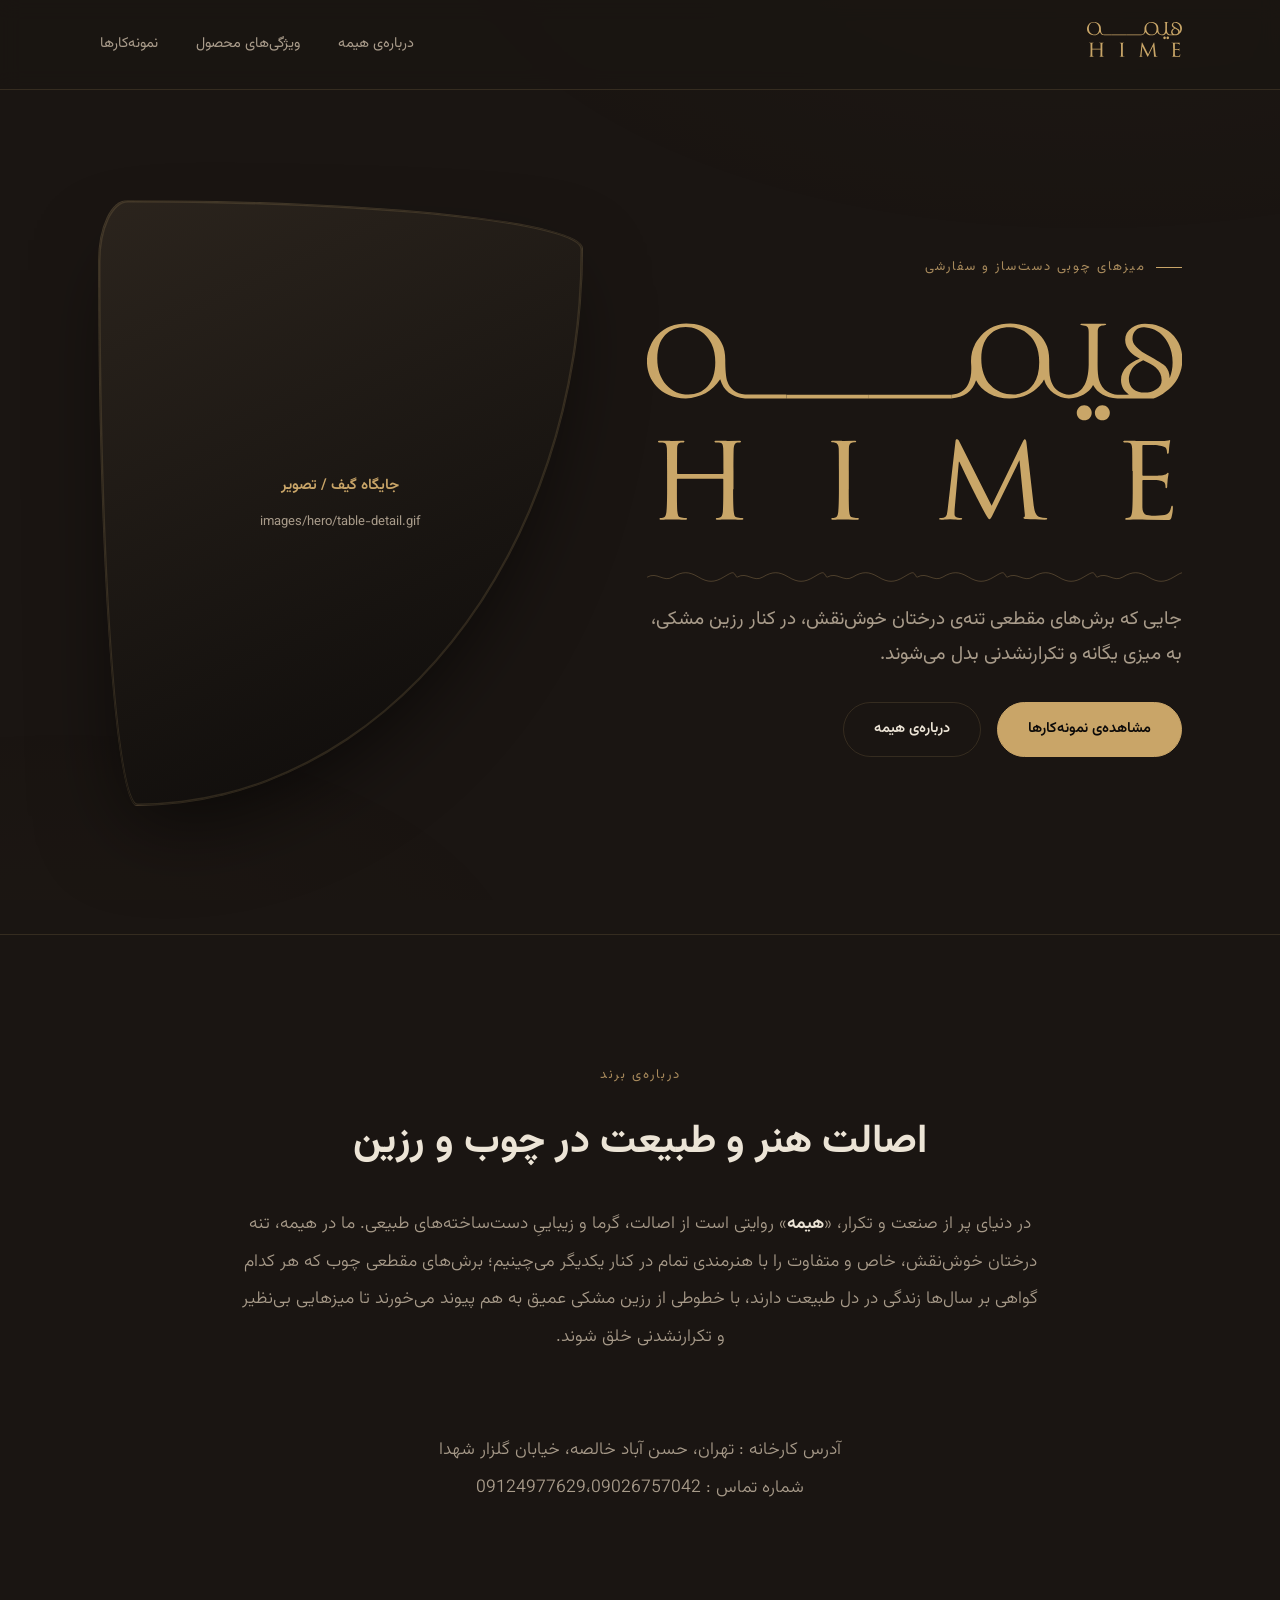
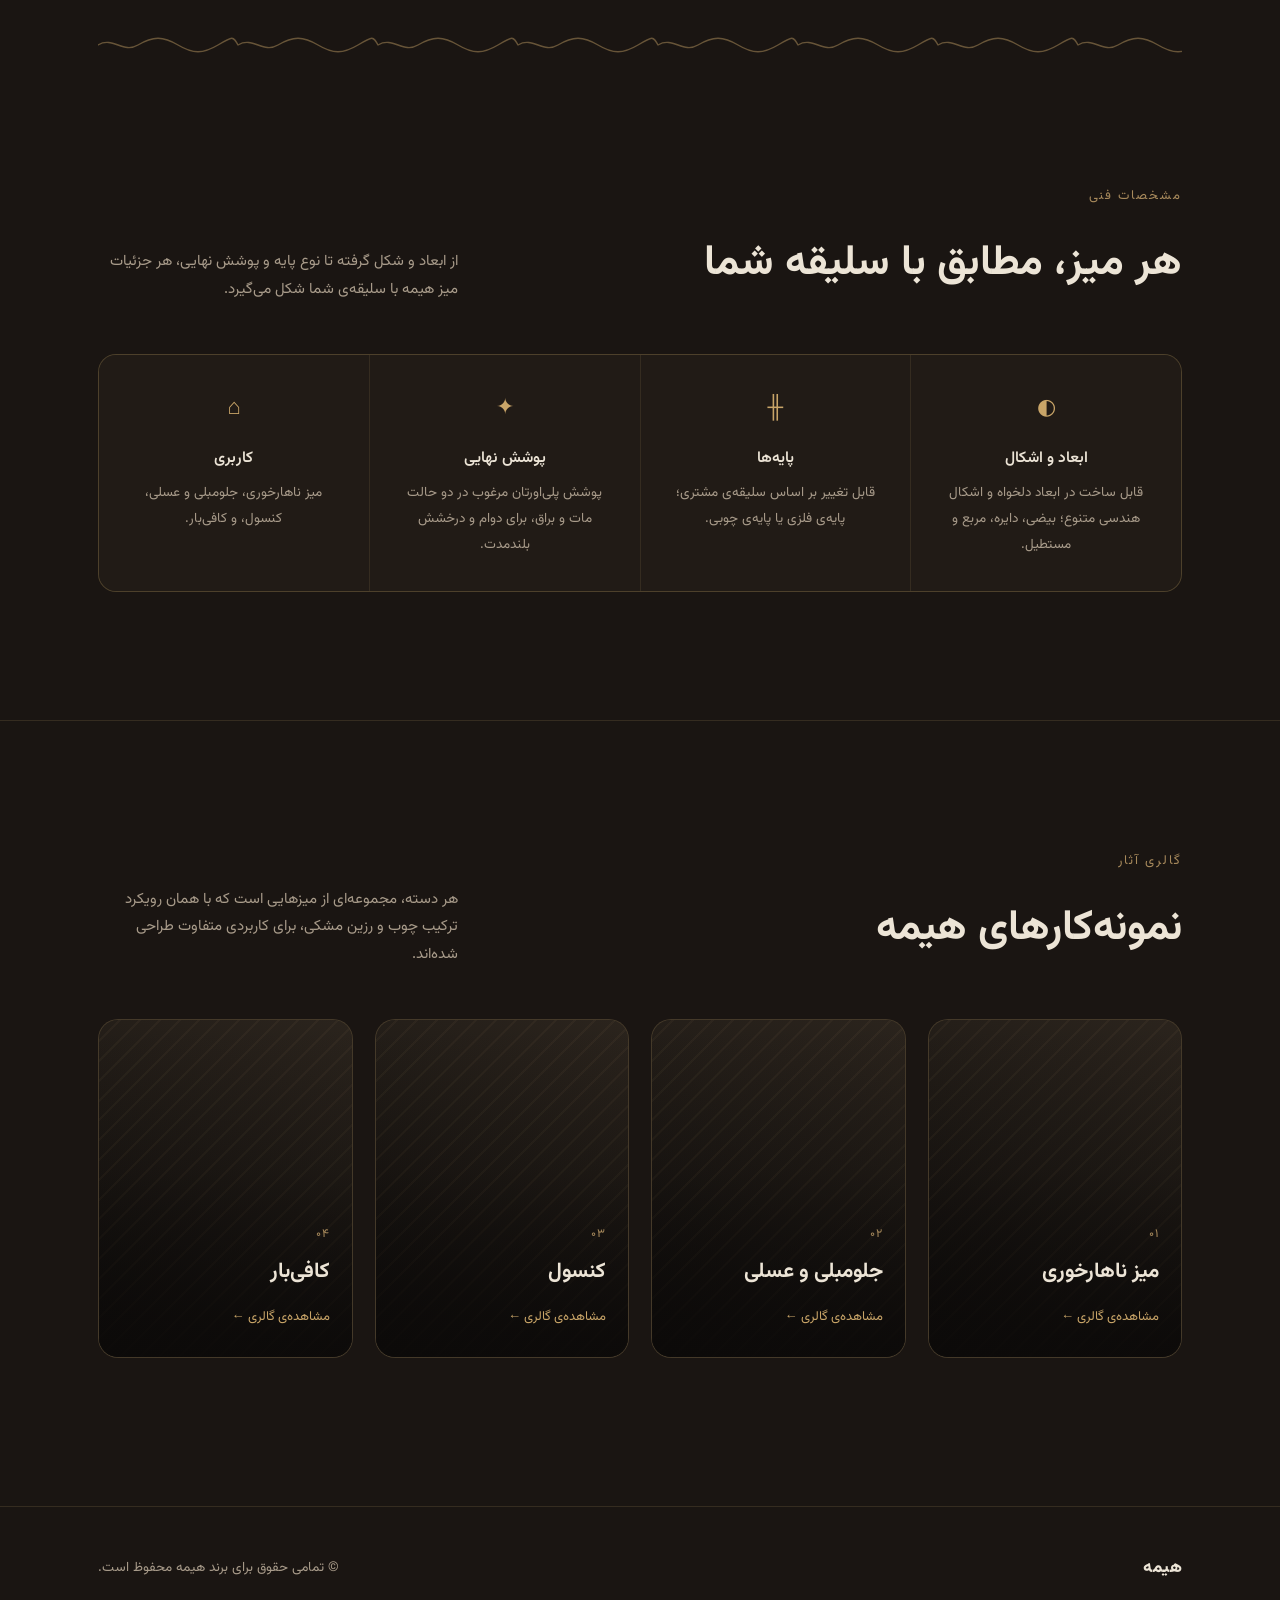
==== index.html @ d2b1e8b2 "Add files via upload" ====
<!DOCTYPE html>
<html lang="fa" dir="rtl">
<head>
<meta charset="UTF-8">
<meta name="viewport" content="width=device-width, initial-scale=1.0">
<title>هیمه | میزهای چوبی دست‌ساز با رزین مشکی</title>
<meta name="description" content="هیمه؛ اصالت هنر و طبیعت در چوب و رزین. میزهای چوبی دست‌ساز، منحصربه‌فرد و سفارشی.">
<link rel="stylesheet" href="style.css">
</head>
<body id="top">

<!-- ===================== هدر ===================== -->
<header class="site-header">
  <nav class="nav">
    <a href="index.html" class="brand" aria-label="بازگشت به صفحه اصلی هیمه">
     
      <span>
        <?xml version="1.0" encoding="UTF-8"?>
<svg id="Layer_2" style="width:95px" xmlns="http://www.w3.org/2000/svg" xmlns:xlink="http://www.w3.org/1999/xlink" viewBox="0 0 70.9 31.27">
  <defs>
    <style>
      .cls-1 {
        fill: #c9a668;
      }
    </style>
    <image id="image" width="11" height="15" xlink:href="[data-uri]"/>
  </defs>
  <g id="Layer_1-2" data-name="Layer_1">
    <g>
      <path class="cls-1" d="M10.63,10.62c-.18-.54-.27-1.5-.27-2.89,0-1.47-.5-2.64-1.52-3.5-.96-.82-2.17-1.24-3.65-1.24s-2.79.49-3.74,1.46c-.65.67-1.09,1.48-1.33,2.41-.09.36-.13.72-.13,1.08,0,1.3.41,2.4,1.22,3.3.93,1.05,2.23,1.6,3.91,1.66,1.98-.07,3.5-.91,4.57-2.53.43,1.53,1.53,2.37,3.29,2.53h0s5.46,0,5.46,0v-.51h-5.46c-1.21-.12-2-.71-2.36-1.79ZM7.97,11.36c-.64.68-1.46,1.02-2.48,1.02-1.2,0-2.18-.43-2.95-1.3-.79-.89-1.18-2.05-1.18-3.48,0-1.33.35-2.35,1.04-3.09.67-.7,1.58-1.06,2.73-1.06,1.07,0,1.97.39,2.71,1.18.8.87,1.2,2.03,1.2,3.47s-.36,2.49-1.07,3.26Z"/>
      <polygon class="cls-1" points="23.91 12.41 18.45 12.41 18.45 12.91 23.91 12.91 23.91 12.91 29.37 12.91 29.37 12.41 23.91 12.41 23.91 12.41"/>
      <polygon class="cls-1" points="34.83 12.41 29.37 12.41 29.37 12.91 34.83 12.91 34.83 12.91 40.28 12.91 40.28 12.41 34.83 12.41 34.83 12.41"/>
      <path class="cls-1" d="M60.29,13.81c-.28,0-.51.1-.7.29-.19.19-.29.42-.29.7s.1.51.29.71c.19.19.42.28.7.28s.51-.09.7-.28c.2-.19.29-.43.29-.71s-.1-.51-.29-.7c-.19-.19-.42-.29-.7-.29Z"/>
      <path class="cls-1" d="M57.89,13.81c-.28,0-.51.1-.7.29-.19.19-.29.42-.29.7s.1.51.29.71c.19.19.42.28.7.28s.51-.09.7-.28c.19-.19.29-.43.29-.71s-.1-.51-.29-.7c-.19-.19-.42-.29-.7-.29Z"/>
      <path class="cls-1" d="M69.41,4.27c-.96-.85-2.12-1.27-3.48-1.27-.65,0-1.23.18-1.74.53-.58.41-.88.95-.88,1.61,0,.99.64,1.82,1.93,2.49-.7.25-1.27.6-1.71,1.04-.52.53-.77,1.13-.77,1.79,0,.8.35,1.44,1.05,1.91-.45.03-.95.04-1.52.04-.47-.02-.92-.16-1.34-.43-.54-.34-.91-.85-1.1-1.53-.13-.46-.19-1.13-.19-2l.02-4.39c0-.55.23-.83.7-.83.28,0,.42-.04.42-.11s-.07-.11-.21-.11h-3.01c-.14,0-.21.04-.21.11s.14.11.42.11.48.09.58.28c.08.13.11.36.11.69v4.22c-.04,2.58-.91,3.9-2.61,3.99-.47-.02-.91-.16-1.33-.42-.61-.37-1.01-1.01-1.18-1.92-.08-.41-.11-1.18-.11-2.31,0-1.42-.47-2.56-1.41-3.44-.95-.88-2.21-1.33-3.76-1.33s-2.91.55-3.89,1.65c-.86.97-1.29,2.06-1.29,3.29,0,.11,0,.27.02.48.07,1.05-.06,1.9-.37,2.56-.43.9-1.18,1.37-2.27,1.43v.51c1.71-.13,2.8-.93,3.29-2.41.36.73.93,1.31,1.71,1.74.8.45,1.71.67,2.73.67,1.79,0,3.23-.71,4.32-2.12.03-.04.07-.1.12-.2.05-.09.1-.16.13-.2.22.77.64,1.38,1.26,1.82.56.41,1.24.65,2.02.71,1.57-.12,2.64-.71,3.2-1.79.58,1.07,1.66,1.67,3.22,1.79h4.51c.34,0,.84-.21,1.49-.62,1.2-.76,1.98-1.74,2.35-2.92.17-.54.25-1.07.25-1.61,0-1.45-.5-2.62-1.49-3.5ZM51.18,10.99c-.37.55-.82.92-1.35,1.09-.52.21-.95.31-1.28.31-1.26,0-2.28-.41-3.05-1.22-.82-.86-1.24-2.05-1.24-3.57,0-1.33.35-2.36,1.06-3.09.67-.69,1.56-1.03,2.7-1.03s2.08.42,2.8,1.25c.74.85,1.11,1.97,1.11,3.38,0,1.19-.25,2.15-.74,2.89ZM67.38,11.71c-.44.28-.94.42-1.49.42-.61,0-1.11-.15-1.48-.46-.4-.32-.61-.77-.61-1.34,0-.23.06-.52.18-.86.26-.7.83-1.25,1.72-1.63.76.34,1.31.66,1.66.97.52.46.78,1.02.78,1.67,0,.51-.25.92-.75,1.24ZM69.2,10.19c0-.6-.19-1.13-.58-1.58-.16-.19-1.01-.72-2.54-1.57-1.2-.67-1.8-1.35-1.8-2.04,0-.5.16-.89.47-1.16.26-.23.58-.35.97-.35.08,0,.2,0,.35.02,1.1.11,1.98.64,2.63,1.59.59.87.89,1.89.89,3.05,0,.75-.13,1.43-.38,2.03Z"/>
    </g>
    <g>
      <path class="cls-1" d="M11.4,24.94c0,1.49.03,2.49.09,3,.03.25.07.41.11.49.07.13.2.21.4.24.25.04.47.07.64.07.08,0,.12.04.12.11s-.08.11-.25.11c-.31,0-.7,0-1.14-.02l-.63-.02-.57.02c-.39.02-.67.02-.84.02-.15,0-.22-.04-.22-.11s.04-.11.11-.11c.1,0,.25-.02.43-.07.2-.04.33-.29.39-.74.04-.38.06-1.37.06-2.95v-1.38c0-.05-.03-.08-.08-.08h-5.98c-.05,0-.08.03-.08.08v1.38c0,1.59.02,2.58.07,2.96.03.24.07.4.11.49.07.13.21.21.4.24.28.04.5.07.65.07.07,0,.11.04.11.11s-.07.11-.22.11c-.33,0-.71,0-1.16-.02l-.62-.02-.58.02c-.4.02-.68.02-.85.02-.15,0-.22-.04-.22-.11s.04-.11.11-.11c.13,0,.27-.02.44-.07.19-.04.31-.29.37-.73.06-.38.09-1.38.09-3v-2.44c0-1.69-.01-2.69-.03-2.99-.02-.25-.06-.43-.12-.54-.08-.12-.24-.19-.46-.22-.25-.02-.41-.03-.49-.03-.07,0-.11-.04-.11-.11s.07-.11.22-.11h1.03s.62.03.62.03l1.42-.03c.15,0,.22.04.22.11s-.04.11-.11.11c-.13,0-.25.01-.36.03-.19.04-.31.11-.38.22-.07.1-.11.28-.12.54,0,.3-.01,1.31-.01,3.02v.29c0,.05.03.08.08.08h5.98c.05,0,.08-.03.08-.08v-.29c0-1.56-.01-2.57-.03-3.02-.02-.25-.05-.43-.11-.54-.07-.12-.22-.19-.45-.22-.22-.02-.39-.03-.49-.03-.07,0-.11-.04-.11-.11s.07-.11.22-.11h1.03s.6.03.6.03l1.43-.03c.16,0,.24.04.24.11s-.04.11-.12.11c-.12,0-.24.01-.36.03-.3.06-.46.31-.49.76-.02.3-.03,1.3-.03,2.99v2.44Z"/>
      <path class="cls-1" d="M26.71,24.94c0,1.62.02,2.62.07,3,.03.24.07.4.11.49.07.13.21.21.4.24.28.04.5.07.65.07.08,0,.11.04.11.11s-.08.11-.22.11c-.33,0-.72,0-1.17-.02l-.63-.02-.57.02c-.38.02-.66.02-.84.02-.15,0-.22-.04-.22-.11s.04-.11.11-.11c.13,0,.27-.02.44-.07.19-.04.32-.29.37-.73.06-.51.09-1.51.09-3v-2.44c0-1.69-.01-2.69-.03-2.99-.03-.44-.18-.69-.46-.74-.17-.04-.32-.06-.44-.06-.08,0-.11-.04-.11-.11s.08-.11.22-.11h.88s.57.03.57.03l1.44-.03c.15,0,.22.04.22.11s-.04.11-.11.11c-.13,0-.25.01-.36.03-.19.04-.31.11-.38.22-.07.1-.11.28-.12.54,0,.3-.01,1.3-.01,2.99v2.44Z"/>
      <path class="cls-1" d="M51.22,27.17c.1.82.34,1.3.74,1.43.27.09.58.13.92.13.08,0,.11.03.11.1,0,.08-.1.12-.29.12-1.02,0-1.83-.03-2.44-.08-.28-.03-.42-.08-.42-.15s.03-.1.1-.11c.08-.02.11-.19.07-.49l-.69-7h-.03l-3.45,7.06c-.23.49-.4.73-.5.73-.1,0-.26-.21-.49-.63-.79-1.47-1.35-2.54-1.67-3.21-1.15-2.35-1.75-3.61-1.82-3.77h-.07l-.56,6.26c0,.14-.01.37-.01.7,0,.2.11.33.34.39.2.05.38.08.56.08.07,0,.11.03.11.1,0,.08-.09.12-.26.12-.22,0-.49,0-.83-.02l-.5-.02-.51.02c-.31.02-.55.02-.7.02-.17,0-.25-.04-.25-.12,0-.07.05-.1.15-.1s.24-.02.43-.04c.21-.04.35-.17.43-.39.03-.1.07-.34.12-.72l1.04-9.04c.01-.16.07-.24.16-.24.13,0,.22.07.29.2l4.33,8.6,4.17-8.58c.08-.15.15-.22.22-.22.11,0,.18.12.21.37l.98,8.5Z"/>
      <path class="cls-1" d="M64.26,22.5c0-1.69-.01-2.69-.03-2.99-.01-.25-.06-.43-.12-.54-.08-.12-.24-.19-.46-.22-.25-.02-.41-.03-.49-.03-.08,0-.11-.04-.11-.11s.08-.11.22-.11h1.04s.62.03.62.03h3.43c.1,0,.23-.02.38-.04l.27-.03c.11-.04.18-.07.19-.07.04,0,.07.04.07.12,0,.02-.01.1-.04.22-.03.14-.05.28-.07.43,0,.04-.02.19-.04.45-.01.25-.03.41-.04.47-.02.1-.06.15-.12.15-.08,0-.11-.06-.11-.18,0-.18-.03-.34-.09-.49-.08-.21-.42-.35-1.02-.42-.28-.04-.97-.06-2.07-.06-.05,0-.08.05-.08.15v3.76c0,.1.03.15.08.15,1.38,0,2.17-.01,2.39-.03.37-.04.61-.1.7-.19.12-.12.19-.18.21-.18.06,0,.09.04.09.11l-.04.25c-.04.16-.06.34-.08.52-.04.46-.06.76-.06.9,0,.17-.04.26-.13.26-.07,0-.1-.04-.1-.12,0-.19-.02-.34-.06-.46-.07-.23-.31-.37-.74-.43-.33-.04-1.05-.06-2.17-.06-.06,0-.09.03-.09.09v3.52c.01.46.13.77.34.91.21.13.67.2,1.37.2s1.18-.05,1.44-.15c.35-.15.57-.47.65-.97.02-.13.07-.2.15-.2.06,0,.09.07.09.2,0,.42-.06.86-.19,1.34-.04.17-.12.28-.22.31-.08.03-.27.04-.57.04l-2.49-.04c-.4-.02-.8-.03-1.19-.03-.2,0-.41,0-.62.01-.28.02-.55.03-.83.03-.15,0-.22-.04-.22-.11s.04-.11.11-.11c.04,0,.19-.02.44-.07.19-.03.31-.27.37-.73.06-.38.09-1.38.09-3v-2.44Z"/>
    </g>
    <use transform="translate(0 30.78) scale(6.45 .03)" xlink:href="#image"/>
    <use transform="scale(6.45 .03)" xlink:href="#image"/>
  </g>
</svg>
      </span>
    </a>

    <ul class="nav-links" id="navLinks">
      <li><a href="#about">درباره‌ی هیمه</a></li>
      <li><a href="#specs">ویژگی‌های محصول</a></li>
      <li><a href="#collections">نمونه‌کارها</a></li>
    </ul>

    <button class="nav-toggle" id="navToggle" aria-label="باز کردن منو" aria-expanded="false">☰</button>
  </nav>
</header>

<main>

  <!-- ===================== هیرو ===================== -->
  <section class="hero">
    <div class="container hero-grid">
      <div class="hero-copy">
        <span class="eyebrow">میزهای چوبی دست‌ساز و سفارشی</span>
        <h1 class="hero-title"><?xml version="1.0" encoding="UTF-8"?>
<svg id="Layer_2" xmlns="http://www.w3.org/2000/svg" xmlns:xlink="http://www.w3.org/1999/xlink" viewBox="0 0 70.9 31.27">
  <defs>
    <style>
      .cls-1 {
        fill: #c9a668;
      }
    </style>
    <image id="image" width="11" height="15" xlink:href="[data-uri]"/>
  </defs>
  <g id="Layer_1-2" data-name="Layer_1">
    <g>
      <path class="cls-1" d="M10.63,10.62c-.18-.54-.27-1.5-.27-2.89,0-1.47-.5-2.64-1.52-3.5-.96-.82-2.17-1.24-3.65-1.24s-2.79.49-3.74,1.46c-.65.67-1.09,1.48-1.33,2.41-.09.36-.13.72-.13,1.08,0,1.3.41,2.4,1.22,3.3.93,1.05,2.23,1.6,3.91,1.66,1.98-.07,3.5-.91,4.57-2.53.43,1.53,1.53,2.37,3.29,2.53h0s5.46,0,5.46,0v-.51h-5.46c-1.21-.12-2-.71-2.36-1.79ZM7.97,11.36c-.64.68-1.46,1.02-2.48,1.02-1.2,0-2.18-.43-2.95-1.3-.79-.89-1.18-2.05-1.18-3.48,0-1.33.35-2.35,1.04-3.09.67-.7,1.58-1.06,2.73-1.06,1.07,0,1.97.39,2.71,1.18.8.87,1.2,2.03,1.2,3.47s-.36,2.49-1.07,3.26Z"/>
      <polygon class="cls-1" points="23.91 12.41 18.45 12.41 18.45 12.91 23.91 12.91 23.91 12.91 29.37 12.91 29.37 12.41 23.91 12.41 23.91 12.41"/>
      <polygon class="cls-1" points="34.83 12.41 29.37 12.41 29.37 12.91 34.83 12.91 34.83 12.91 40.28 12.91 40.28 12.41 34.83 12.41 34.83 12.41"/>
      <path class="cls-1" d="M60.29,13.81c-.28,0-.51.1-.7.29-.19.19-.29.42-.29.7s.1.51.29.71c.19.19.42.28.7.28s.51-.09.7-.28c.2-.19.29-.43.29-.71s-.1-.51-.29-.7c-.19-.19-.42-.29-.7-.29Z"/>
      <path class="cls-1" d="M57.89,13.81c-.28,0-.51.1-.7.29-.19.19-.29.42-.29.7s.1.51.29.71c.19.19.42.28.7.28s.51-.09.7-.28c.19-.19.29-.43.29-.71s-.1-.51-.29-.7c-.19-.19-.42-.29-.7-.29Z"/>
      <path class="cls-1" d="M69.41,4.27c-.96-.85-2.12-1.27-3.48-1.27-.65,0-1.23.18-1.74.53-.58.41-.88.95-.88,1.61,0,.99.64,1.82,1.93,2.49-.7.25-1.27.6-1.71,1.04-.52.53-.77,1.13-.77,1.79,0,.8.35,1.44,1.05,1.91-.45.03-.95.04-1.52.04-.47-.02-.92-.16-1.34-.43-.54-.34-.91-.85-1.1-1.53-.13-.46-.19-1.13-.19-2l.02-4.39c0-.55.23-.83.7-.83.28,0,.42-.04.42-.11s-.07-.11-.21-.11h-3.01c-.14,0-.21.04-.21.11s.14.11.42.11.48.09.58.28c.08.13.11.36.11.69v4.22c-.04,2.58-.91,3.9-2.61,3.99-.47-.02-.91-.16-1.33-.42-.61-.37-1.01-1.01-1.18-1.92-.08-.41-.11-1.18-.11-2.31,0-1.42-.47-2.56-1.41-3.44-.95-.88-2.21-1.33-3.76-1.33s-2.91.55-3.89,1.65c-.86.97-1.29,2.06-1.29,3.29,0,.11,0,.27.02.48.07,1.05-.06,1.9-.37,2.56-.43.9-1.18,1.37-2.27,1.43v.51c1.71-.13,2.8-.93,3.29-2.41.36.73.93,1.31,1.71,1.74.8.45,1.71.67,2.73.67,1.79,0,3.23-.71,4.32-2.12.03-.04.07-.1.12-.2.05-.09.1-.16.13-.2.22.77.64,1.38,1.26,1.82.56.41,1.24.65,2.02.71,1.57-.12,2.64-.71,3.2-1.79.58,1.07,1.66,1.67,3.22,1.79h4.51c.34,0,.84-.21,1.49-.62,1.2-.76,1.98-1.74,2.35-2.92.17-.54.25-1.07.25-1.61,0-1.45-.5-2.62-1.49-3.5ZM51.18,10.99c-.37.55-.82.92-1.35,1.09-.52.21-.95.31-1.28.31-1.26,0-2.28-.41-3.05-1.22-.82-.86-1.24-2.05-1.24-3.57,0-1.33.35-2.36,1.06-3.09.67-.69,1.56-1.03,2.7-1.03s2.08.42,2.8,1.25c.74.85,1.11,1.97,1.11,3.38,0,1.19-.25,2.15-.74,2.89ZM67.38,11.71c-.44.28-.94.42-1.49.42-.61,0-1.11-.15-1.48-.46-.4-.32-.61-.77-.61-1.34,0-.23.06-.52.18-.86.26-.7.83-1.25,1.72-1.63.76.34,1.31.66,1.66.97.52.46.78,1.02.78,1.67,0,.51-.25.92-.75,1.24ZM69.2,10.19c0-.6-.19-1.13-.58-1.58-.16-.19-1.01-.72-2.54-1.57-1.2-.67-1.8-1.35-1.8-2.04,0-.5.16-.89.47-1.16.26-.23.58-.35.97-.35.08,0,.2,0,.35.02,1.1.11,1.98.64,2.63,1.59.59.87.89,1.89.89,3.05,0,.75-.13,1.43-.38,2.03Z"/>
    </g>
    <g>
      <path class="cls-1" d="M11.4,24.94c0,1.49.03,2.49.09,3,.03.25.07.41.11.49.07.13.2.21.4.24.25.04.47.07.64.07.08,0,.12.04.12.11s-.08.11-.25.11c-.31,0-.7,0-1.14-.02l-.63-.02-.57.02c-.39.02-.67.02-.84.02-.15,0-.22-.04-.22-.11s.04-.11.11-.11c.1,0,.25-.02.43-.07.2-.04.33-.29.39-.74.04-.38.06-1.37.06-2.95v-1.38c0-.05-.03-.08-.08-.08h-5.98c-.05,0-.08.03-.08.08v1.38c0,1.59.02,2.58.07,2.96.03.24.07.4.11.49.07.13.21.21.4.24.28.04.5.07.65.07.07,0,.11.04.11.11s-.07.11-.22.11c-.33,0-.71,0-1.16-.02l-.62-.02-.58.02c-.4.02-.68.02-.85.02-.15,0-.22-.04-.22-.11s.04-.11.11-.11c.13,0,.27-.02.44-.07.19-.04.31-.29.37-.73.06-.38.09-1.38.09-3v-2.44c0-1.69-.01-2.69-.03-2.99-.02-.25-.06-.43-.12-.54-.08-.12-.24-.19-.46-.22-.25-.02-.41-.03-.49-.03-.07,0-.11-.04-.11-.11s.07-.11.22-.11h1.03s.62.03.62.03l1.42-.03c.15,0,.22.04.22.11s-.04.11-.11.11c-.13,0-.25.01-.36.03-.19.04-.31.11-.38.22-.07.1-.11.28-.12.54,0,.3-.01,1.31-.01,3.02v.29c0,.05.03.08.08.08h5.98c.05,0,.08-.03.08-.08v-.29c0-1.56-.01-2.57-.03-3.02-.02-.25-.05-.43-.11-.54-.07-.12-.22-.19-.45-.22-.22-.02-.39-.03-.49-.03-.07,0-.11-.04-.11-.11s.07-.11.22-.11h1.03s.6.03.6.03l1.43-.03c.16,0,.24.04.24.11s-.04.11-.12.11c-.12,0-.24.01-.36.03-.3.06-.46.31-.49.76-.02.3-.03,1.3-.03,2.99v2.44Z"/>
      <path class="cls-1" d="M26.71,24.94c0,1.62.02,2.62.07,3,.03.24.07.4.11.49.07.13.21.21.4.24.28.04.5.07.65.07.08,0,.11.04.11.11s-.08.11-.22.11c-.33,0-.72,0-1.17-.02l-.63-.02-.57.02c-.38.02-.66.02-.84.02-.15,0-.22-.04-.22-.11s.04-.11.11-.11c.13,0,.27-.02.44-.07.19-.04.32-.29.37-.73.06-.51.09-1.51.09-3v-2.44c0-1.69-.01-2.69-.03-2.99-.03-.44-.18-.69-.46-.74-.17-.04-.32-.06-.44-.06-.08,0-.11-.04-.11-.11s.08-.11.22-.11h.88s.57.03.57.03l1.44-.03c.15,0,.22.04.22.11s-.04.11-.11.11c-.13,0-.25.01-.36.03-.19.04-.31.11-.38.22-.07.1-.11.28-.12.54,0,.3-.01,1.3-.01,2.99v2.44Z"/>
      <path class="cls-1" d="M51.22,27.17c.1.82.34,1.3.74,1.43.27.09.58.13.92.13.08,0,.11.03.11.1,0,.08-.1.12-.29.12-1.02,0-1.83-.03-2.44-.08-.28-.03-.42-.08-.42-.15s.03-.1.1-.11c.08-.02.11-.19.07-.49l-.69-7h-.03l-3.45,7.06c-.23.49-.4.73-.5.73-.1,0-.26-.21-.49-.63-.79-1.47-1.35-2.54-1.67-3.21-1.15-2.35-1.75-3.61-1.82-3.77h-.07l-.56,6.26c0,.14-.01.37-.01.7,0,.2.11.33.34.39.2.05.38.08.56.08.07,0,.11.03.11.1,0,.08-.09.12-.26.12-.22,0-.49,0-.83-.02l-.5-.02-.51.02c-.31.02-.55.02-.7.02-.17,0-.25-.04-.25-.12,0-.07.05-.1.15-.1s.24-.02.43-.04c.21-.04.35-.17.43-.39.03-.1.07-.34.12-.72l1.04-9.04c.01-.16.07-.24.16-.24.13,0,.22.07.29.2l4.33,8.6,4.17-8.58c.08-.15.15-.22.22-.22.11,0,.18.12.21.37l.98,8.5Z"/>
      <path class="cls-1" d="M64.26,22.5c0-1.69-.01-2.69-.03-2.99-.01-.25-.06-.43-.12-.54-.08-.12-.24-.19-.46-.22-.25-.02-.41-.03-.49-.03-.08,0-.11-.04-.11-.11s.08-.11.22-.11h1.04s.62.03.62.03h3.43c.1,0,.23-.02.38-.04l.27-.03c.11-.04.18-.07.19-.07.04,0,.07.04.07.12,0,.02-.01.1-.04.22-.03.14-.05.28-.07.43,0,.04-.02.19-.04.45-.01.25-.03.41-.04.47-.02.1-.06.15-.12.15-.08,0-.11-.06-.11-.18,0-.18-.03-.34-.09-.49-.08-.21-.42-.35-1.02-.42-.28-.04-.97-.06-2.07-.06-.05,0-.08.05-.08.15v3.76c0,.1.03.15.08.15,1.38,0,2.17-.01,2.39-.03.37-.04.61-.1.7-.19.12-.12.19-.18.21-.18.06,0,.09.04.09.11l-.04.25c-.04.16-.06.34-.08.52-.04.46-.06.76-.06.9,0,.17-.04.26-.13.26-.07,0-.1-.04-.1-.12,0-.19-.02-.34-.06-.46-.07-.23-.31-.37-.74-.43-.33-.04-1.05-.06-2.17-.06-.06,0-.09.03-.09.09v3.52c.01.46.13.77.34.91.21.13.67.2,1.37.2s1.18-.05,1.44-.15c.35-.15.57-.47.65-.97.02-.13.07-.2.15-.2.06,0,.09.07.09.2,0,.42-.06.86-.19,1.34-.04.17-.12.28-.22.31-.08.03-.27.04-.57.04l-2.49-.04c-.4-.02-.8-.03-1.19-.03-.2,0-.41,0-.62.01-.28.02-.55.03-.83.03-.15,0-.22-.04-.22-.11s.04-.11.11-.11c.04,0,.19-.02.44-.07.19-.03.31-.27.37-.73.06-.38.09-1.38.09-3v-2.44Z"/>
    </g>
    <use transform="translate(0 30.78) scale(6.45 .03)" xlink:href="#image"/>
    <use transform="scale(6.45 .03)" xlink:href="#image"/>
  </g>
</svg></span></h1>
        <div class="seam seam-sm" aria-hidden="true"></div>
        <p class="hero-tagline">
          جایی که برش‌های مقطعی تنه‌ی درختان خوش‌نقش، در کنار رزین مشکی، به میزی
          یگانه و تکرارنشدنی بدل می‌شوند.
        </p>
        <div class="hero-actions">
          <a href="#collections" class="btn btn-solid">مشاهده‌ی نمونه‌کارها</a>
          <a href="#about" class="btn btn-ghost">درباره‌ی هیمه</a>
        </div>
      </div>

      <div class="hero-media">
        <div class="hero-frame">
          <!--
            جایگاه گیف/ویدئوی معرفی صفحه‌ی چوب:
            فایل گیف خود را در پوشه‌ی images/hero/ قرار داده و مسیر زیر را
            به نام فایل واقعی تغییر دهید (مثال: images/hero/table-detail.mp4)
          -->
          <img loading="lazy" src="images/hero/table-detail.gif"
               alt="نمای نزدیک از صفحه‌ی میز چوبی هیمه با رگه‌های رزین مشکی"
               onerror="this.style.display='none'; this.nextElementSibling.style.display='flex';">
          <div class="placeholder-fallback">
            <strong>جایگاه گیف / تصویر</strong>
            <span>images/hero/table-detail.gif</span>
          </div>
          
        </div>
      </div>
    </div>
  </section>

  <!-- ===================== درباره‌ی برند ===================== -->
  <section class="about" id="about">
    <div class="container about-inner">
      <span class="section-label">درباره‌ی برند</span>
      <h2 class="about-title">اصالت هنر و طبیعت در چوب و رزین</h2>
      <p class="about-text">
        در دنیای پر از صنعت و تکرار، «<strong>هیمه</strong>» روایتی است از اصالت، گرما و
        زیباییِ دست‌ساخته‌های طبیعی. ما در هیمه، تنه درختان خوش‌نقش، خاص و متفاوت را
        با هنرمندی تمام در کنار یکدیگر می‌چینیم؛ برش‌های مقطعی چوب که هر کدام
        گواهی بر سال‌ها زندگی در دل طبیعت دارند، با خطوطی از رزین مشکی عمیق به هم
        پیوند می‌خورند تا میزهایی بی‌نظیر و تکرارنشدنی خلق شوند.
        <br><br><br>
آدرس کارخانه : تهران، حسن آباد خالصه، خیابان گلزار شهدا  <br>
شماره تماس : 09124977629،09026757042
      </p>
    </div>
  </section>

  <div class="container"><div class="seam" aria-hidden="true"></div></div>

  <!-- ===================== مشخصات محصول ===================== -->
  <section class="specs" id="specs">
    <div class="container">
      <div class="section-head">
        <div>
          <span class="section-label">مشخصات فنی</span>
          <h2>هر میز، مطابق با سلیقه شما</h2>
        </div>
        <p>از ابعاد و شکل گرفته تا نوع پایه و پوشش نهایی، هر جزئیات میز هیمه با
          سلیقه‌ی شما شکل می‌گیرد.</p>
      </div>

      <div class="specs-grid">
        <div class="spec-item">
          <div class="spec-icon">◐</div>
          <h4>ابعاد و اشکال</h4>
          <p>قابل ساخت در ابعاد دلخواه و اشکال هندسی متنوع؛ بیضی، دایره، مربع و مستطیل.</p>
        </div>
        <div class="spec-item">
          <div class="spec-icon">╫</div>
          <h4>پایه‌ها</h4>
          <p>قابل تغییر بر اساس سلیقه‌ی مشتری؛ پایه‌ی فلزی یا پایه‌ی چوبی.</p>
        </div>
        <div class="spec-item">
          <div class="spec-icon">✦</div>
          <h4>پوشش نهایی</h4>
          <p>پوشش پلی‌اورتان مرغوب در دو حالت مات و براق، برای دوام و درخشش بلندمدت.</p>
        </div>
        <div class="spec-item">
          <div class="spec-icon">⌂</div>
          <h4>کاربری</h4>
          <p>میز ناهارخوری، جلومبلی و عسلی، کنسول، و کافی‌بار.</p>
        </div>
      </div>
    </div>
  </section>

  <!-- ===================== دسته‌بندی نمونه‌کارها ===================== -->
  <section class="collections" id="collections">
    <div class="container">
      <div class="section-head">
        <div>
          <span class="section-label">گالری آثار</span>
          <h2>نمونه‌کارهای هیمه</h2>
        </div>
        <p>هر دسته، مجموعه‌ای از میزهایی است که با همان رویکرد ترکیب چوب و رزین
          مشکی، برای کاربردی متفاوت طراحی شده‌اند.</p>
      </div>

      <div class="collection-grid">

        <a href="dining.html" class="collection-card">
          <div class="cc-media">
            <img src="images/dining/cover.jpg" alt="میز ناهارخوری هیمه"
                 onerror="this.style.display='none';">
          </div>
          <div class="cc-overlay"></div>
          <div class="cc-content">
            <span class="cc-index">۰۱</span>
            <h3>میز ناهارخوری</h3>
            <span class="cc-link">مشاهده‌ی گالری ←</span>
          </div>
        </a>

        <a href="coffee.html" class="collection-card">
          <div class="cc-media">
            <img src="images/coffee/cover.jpg" alt="میز جلومبلی و عسلی هیمه"
                 onerror="this.style.display='none';">
          </div>
          <div class="cc-overlay"></div>
          <div class="cc-content">
            <span class="cc-index">۰۲</span>
            <h3>جلومبلی و عسلی</h3>
            <span class="cc-link">مشاهده‌ی گالری ←</span>
          </div>
        </a>

        <a href="console.html" class="collection-card">
          <div class="cc-media">
            <img src="images/console/cover.jpg" alt="میز کنسول هیمه"
                 onerror="this.style.display='none';">
          </div>
          <div class="cc-overlay"></div>
          <div class="cc-content">
            <span class="cc-index">۰۳</span>
            <h3>کنسول</h3>
            <span class="cc-link">مشاهده‌ی گالری ←</span>
          </div>
        </a>

        <a href="bar.html" class="collection-card">
          <div class="cc-media">
            <img src="images/bar/cover.jpg" alt="میز کافی‌بار هیمه"
                 onerror="this.style.display='none';">
          </div>
          <div class="cc-overlay"></div>
          <div class="cc-content">
            <span class="cc-index">۰۴</span>
            <h3>کافی‌بار</h3>
            <span class="cc-link">مشاهده‌ی گالری ←</span>
          </div>
        </a>

      </div>
    </div>
  </section>

</main>

<!-- ===================== فوتر ===================== -->
<footer class="site-footer">
  <div class="container footer-inner">
    <span class="brand-name">هیمه</span>
    <p>© تمامی حقوق برای برند هیمه محفوظ است.</p>
  </div>
</footer>

<script src="script.js"></script>
</body>
</html>
---- style.css ----
/* =========================================================
   HIME — استایل‌شیت اصلی
   پالت رنگی: چوب تیره‌سوخته + رزین مشکی + طلایی برنزی
   فونت: وزیرمتن (Vazirmatn)
   المان امضا: «خط درز» (Seam) — خط موج‌دار طلایی که استعاره‌ی
   خط رزینی میان برش‌های چوب است و در سراسر سایت تکرار می‌شود.
   ========================================================= */

@import url('https://fonts.googleapis.com/css2?family=Vazirmatn:wght@300;400;500;600;700;800&display=swap');

:root{
  /* --- رنگ‌ها --- */
  --bg-primary:   #1a1512;   /* چوب سوخته تیره */
  --bg-secondary: #211b16;   /* لایه دوم */
  --bg-elevated:  #2b241d;   /* کارت‌ها */
  --resin:        #0c0a09;   /* مشکی رزین */
  --gold:         #c9a568;   /* طلایی برنزی - رنگ اصلی برند */
  --gold-soft:    #a88a5c;
  --gold-dim:     rgba(201,165,104,0.16);
  --cream:        #ece4d6;   /* متن اصلی روشن */
  --muted:        #a89b8a;   /* متن ثانویه */
  --border:       rgba(201,165,104,0.16);

  /* --- تایپوگرافی --- */
  --font-main: 'Vazirmatn', 'Tahoma', sans-serif;

  /* --- فاصله‌گذاری --- */
  --section-pad: clamp(64px, 10vw, 140px);
  --container-w: 1180px;
}

*, *::before, *::after{ box-sizing: border-box; margin:0; padding:0; }

html{ scroll-behavior: smooth; }

body{
  background: var(--bg-primary);
  color: var(--cream);
  font-family: var(--font-main);
  direction: rtl;
  line-height: 1.85;
  -webkit-font-smoothing: antialiased;
  overflow-x: hidden;
}

img{ max-width:100%; display:block; }

a{ color:inherit; text-decoration:none; }

ul{ list-style:none; }

.container{
  max-width: var(--container-w);
  margin: 0 auto;
  padding: 0 clamp(20px, 5vw, 48px);
}

/* پس‌زمینه بافت‌دار ظریف (تراشه‌های چوب) */
body::before{
  content:"";
  position: fixed;
  inset: 0;
  pointer-events: none;
  z-index: 0;
  opacity: .5;
  background:
    radial-gradient(1200px 600px at 85% -10%, rgba(201,165,104,0.05), transparent 60%),
    radial-gradient(900px 500px at 5% 110%, rgba(201,165,104,0.04), transparent 60%);
}

/* =========================================================
   المان امضا: خط درز (Seam Divider)
   ========================================================= */
.seam{
  width: 100%;
  height: 22px;
  display: block;
  background-repeat: repeat-x;
  background-size: 140px 22px;
  background-image: url("data:image/svg+xml,%3Csvg xmlns='http://www.w3.org/2000/svg' width='140' height='22' viewBox='0 0 140 22'%3E%3Cpath d='M0 11 C 15 2, 25 20, 40 11 S 65 2, 80 11 S 105 20, 120 11 S 135 2, 140 11' fill='none' stroke='%23c9a568' stroke-width='1.4' stroke-opacity='0.55' stroke-linecap='round'/%3E%3C/svg%3E");
  opacity:.8;
}
.seam.seam-sm{ height: 14px; background-size: 90px 14px; opacity:.6;}

/* =========================================================
   هدر / ناوبری
   ========================================================= */
.site-header{
  position: sticky;
  top:0;
  z-index: 50;
  background: rgba(26,21,18,0.86);
  backdrop-filter: blur(10px);
  border-bottom: 1px solid var(--border);
}
.nav{
  display:flex;
  align-items:center;
  justify-content:space-between;
  padding: 18px clamp(20px, 5vw, 48px);
  max-width: var(--container-w);
  margin: 0 auto;
}
.brand{
  display:flex;
  align-items:center;
  gap:14px;
}
.brand-mark{
  width:44px; height:44px;
  border-radius: 40% 60% 55% 45% / 55% 45% 60% 40%;
  border:1.5px solid var(--gold);
  display:flex; align-items:center; justify-content:center;
  font-family: var(--font-main);
  font-weight:700;
  font-size:16px;
  color: var(--gold);
  letter-spacing: 0;
  flex-shrink:0;
  /* جایگاه لوگو: در صورت داشتن فایل لوگو، این div را با
     <img src="images/logo.png" alt="لوگوی هیمه"> جایگزین کنید */
}
.brand-name{
  font-size: 22px;
  font-weight: 800;
  letter-spacing: .5px;
  color: var(--cream);
}
.brand-sub{
  display:block;
  font-size:11px;
  font-weight:400;
  color: var(--muted);
  letter-spacing: 1px;
}
.nav-links{
  display:flex;
  gap: clamp(16px,3vw,34px);
  font-size:14.5px;
  color: var(--muted);
}
.nav-links a{ position:relative; padding:6px 2px; transition:.25s color; }
.nav-links a:hover, .nav-links a:focus-visible{ color: var(--gold); }
.nav-links a::after{
  content:"";
  position:absolute; right:0; bottom:-2px;
  width:0%; height:1px; background: var(--gold);
  transition:.3s width;
}
.nav-links a:hover::after, .nav-links a:focus-visible::after{ width:100%; }

.nav-toggle{ display:none; }

/* =========================================================
   دکمه‌ها
   ========================================================= */
.btn{
  display:inline-flex;
  align-items:center;
  gap:10px;
  padding: 13px 30px;
  border-radius: 999px;
  border:1px solid var(--gold);
  color: var(--gold);
  font-family: var(--font-main);
  font-size: 14.5px;
  font-weight: 600;
  background: transparent;
  cursor:pointer;
  transition: .3s ease;
}
.btn:hover, .btn:focus-visible{
  background: var(--gold);
  color: var(--resin);
  transform: translateY(-2px);
}
.btn-solid{
  background: var(--gold);
  color: var(--resin);
}
.btn-solid:hover, .btn-solid:focus-visible{
  background: var(--gold-soft);
  color: var(--resin);
}
.btn-ghost{
  border-color: var(--border);
  color: var(--cream);
}
.btn-ghost:hover, .btn-ghost:focus-visible{
  border-color: var(--gold);
  background: transparent;
  color: var(--gold);
  transform: translateY(-2px);
}

/* =========================================================
   هیرو
   ========================================================= */
.hero{
  position: relative;
  z-index:1;
  padding: clamp(56px,9vw,110px) 0 var(--section-pad);
}
.hero-grid{
  display:grid;
  grid-template-columns: 1.05fr .95fr;
  gap: clamp(30px,5vw,70px);
  align-items:center;
}
.eyebrow{
  display:inline-flex;
  align-items:center;
  gap:10px;
  font-size:13px;
  letter-spacing: 2px;
  color: var(--gold-soft);
  margin-bottom: 22px;
}
.eyebrow::before{
  content:"";
  width: 26px; height:1px;
  background: var(--gold);
}
.hero-title{
  font-size: clamp(48px, 7vw, 86px);
  font-weight: 800;
  color: var(--cream);
  line-height: 1.05;
  margin-bottom: 8px;
}
.hero-title span{ color: var(--gold); }
.hero-tagline{
  font-size: clamp(16px, 1.6vw, 19px);
  color: var(--muted);
  margin: 18px 0 30px;
  font-weight: 400;
}
.hero-actions{ display:flex; gap:16px; flex-wrap:wrap; }

.hero-media{
  position:relative;
}
.hero-frame{
  position:relative;
  aspect-ratio: 4/5;
  border-radius: 6% 94% 92% 8% / 10% 8% 92% 90%;
  overflow:hidden;
  background: linear-gradient(155deg, var(--bg-elevated), var(--resin));
  border: 1px solid var(--border);
  box-shadow: 0 40px 90px -30px rgba(0,0,0,.7);
}
.hero-frame img, .hero-frame video{
  width:100%; height:100%; object-fit:cover;
}
.hero-frame .placeholder-fallback{
  position:absolute; inset:0;
  display:none; flex-direction:column; align-items:center; justify-content:center;
  gap:10px;
  text-align:center;
  padding: 20px;
  color: var(--muted);
  font-size: 13px;
}
.hero-frame .placeholder-fallback strong{
  color: var(--gold);
  font-size: 15px;
  font-weight:600;
}
.hero-frame::after{
  content:"";
  position:absolute; inset:0;
  border-radius: inherit;
  box-shadow: inset 0 0 0 1.5px var(--gold-dim);
  pointer-events:none;
}
.hero-frame-tag{
  position:absolute;
  bottom: 22px; left: 22px;
  background: rgba(12,10,9,0.72);
  backdrop-filter: blur(6px);
  border:1px solid var(--border);
  padding: 9px 16px;
  border-radius: 999px;
  font-size: 12.5px;
  color: var(--gold);
}

/* =========================================================
   بخش معرفی برند (About)
   ========================================================= */
.about{
  position:relative; z-index:1;
  padding: var(--section-pad) 0;
  border-top: 1px solid var(--border);
}
.about-inner{
  max-width: 900px;
  margin: 0 auto;
  text-align:center;
}
.section-label{
  font-size:13px;
  letter-spacing:2px;
  color: var(--gold-soft);
  display:block;
  margin-bottom: 18px;
}
.about-title{
  font-size: clamp(28px,3.4vw,40px);
  font-weight:700;
  color: var(--cream);
  margin-bottom: 26px;
}
.about-text{
  font-size: clamp(15.5px,1.4vw,17.5px);
  color: var(--muted);
  line-height: 2.15;
  font-weight:300;
}
.about-text strong{ color: var(--cream); font-weight:600; }

/* =========================================================
   شبکه ویژگی‌ها (مشخصات فنی محصول)
   ========================================================= */
.specs{
  padding: var(--section-pad) 0;
  position:relative; z-index:1;
}
.specs-grid{
  display:grid;
  grid-template-columns: repeat(4,1fr);
  gap: 1px;
  background: var(--border);
  border: 1px solid var(--border);
  border-radius: 18px;
  overflow:hidden;
}
.spec-item{
  background: var(--bg-secondary);
  padding: 34px 26px;
  text-align:center;
}
.spec-item .spec-icon{
  font-size: 22px;
  color: var(--gold);
  margin-bottom:14px;
}
.spec-item h4{
  font-size: 15.5px;
  color: var(--cream);
  font-weight:600;
  margin-bottom:8px;
}
.spec-item p{
  font-size: 13.5px;
  color: var(--muted);
  line-height:1.9;
}

/* =========================================================
   دسته‌بندی نمونه‌کارها (کارت‌ها)
   ========================================================= */
.collections{
  padding: var(--section-pad) 0 calc(var(--section-pad) + 20px);
  position:relative; z-index:1;
  border-top: 1px solid var(--border);
}
.section-head{
  display:flex;
  align-items:flex-end;
  justify-content:space-between;
  gap: 20px;
  margin-bottom: 50px;
  flex-wrap:wrap;
}
.section-head h2{
  font-size: clamp(28px,3.6vw,42px);
  font-weight:700;
  color: var(--cream);
}
.section-head p{
  color: var(--muted);
  font-size:15px;
  max-width: 360px;
}

.collection-grid{
  display:grid;
  grid-template-columns: repeat(4, 1fr);
  gap: 22px;
}
.collection-card{
  position:relative;
  display:block;
  border-radius: 20px;
  overflow:hidden;
  background: var(--bg-elevated);
  border: 1px solid var(--border);
  aspect-ratio: 3/4;
  transition: .45s cubic-bezier(.2,.7,.3,1);
}
.collection-card:hover, .collection-card:focus-visible{
  transform: translateY(-8px);
  border-color: var(--gold-dim);
  box-shadow: 0 30px 60px -25px rgba(0,0,0,.65);
}
.collection-card .cc-media{
  position:absolute; inset:0;
  background:
    repeating-linear-gradient(135deg, rgba(201,165,104,0.05) 0 2px, transparent 2px 14px),
    linear-gradient(200deg, var(--bg-elevated), var(--resin));
}
.collection-card .cc-media img{
  width:100%; height:100%; object-fit:cover;
  position:absolute; inset:0;
}
.collection-card .cc-overlay{
  position:absolute; inset:0;
  background: linear-gradient(0deg, rgba(12,10,9,.92) 0%, rgba(12,10,9,.15) 55%, transparent 100%);
}
.collection-card .cc-content{
  position:absolute;
  right:0; left:0; bottom:0;
  padding: 26px 22px;
}
.cc-index{
  font-size:12px;
  color: var(--gold-soft);
  letter-spacing:1px;
  margin-bottom:8px;
  display:block;
}
.collection-card h3{
  font-size: 21px;
  font-weight:700;
  color: var(--cream);
  margin-bottom: 10px;
}
.cc-link{
  font-size: 13px;
  color: var(--gold);
  display:inline-flex;
  align-items:center;
  gap:8px;
  transition:.3s gap;
}
.collection-card:hover .cc-link{ gap:12px; }

/* =========================================================
   فوتر
   ========================================================= */
.site-footer{
  border-top: 1px solid var(--border);
  padding: 46px 0 34px;
  position:relative; z-index:1;
}
.footer-inner{
  display:flex;
  align-items:center;
  justify-content:space-between;
  flex-wrap:wrap;
  gap:16px;
}
.footer-inner p{
  color: var(--muted);
  font-size: 13.5px;
}
.footer-inner .brand-name{ font-size:17px; }

/* =========================================================
   صفحات گالری (دسته‌بندی‌ها)
   ========================================================= */
.gallery-hero{
  padding: 54px 0 40px;
  position:relative; z-index:1;
  border-bottom: 1px solid var(--border);
}
.gallery-hero .back-link{
  display:inline-flex;
  align-items:center;
  gap:8px;
  color: var(--muted);
  font-size:14px;
  margin-bottom: 26px;
  transition:.25s color;
}
.gallery-hero .back-link:hover, .gallery-hero .back-link:focus-visible{ color: var(--gold); }
.gallery-hero .back-link .arrow{ transition:.25s transform; }
.gallery-hero .back-link:hover .arrow{ transform: translateX(4px); }

.gallery-hero h1{
  font-size: clamp(34px,4.6vw,54px);
  font-weight:800;
  color: var(--cream);
  margin-bottom: 14px;
}
.gallery-hero p{
  color: var(--muted);
  max-width: 620px;
  font-size:15.5px;
}

.gallery-section{
  padding: var(--section-pad) 0;
  position:relative; z-index:1;
}
.gallery-grid{
  display:grid;
  grid-template-columns: repeat(3, 1fr);
  gap: 22px;
}
.gallery-item{
  position:relative;
  border-radius: 16px;
  overflow:hidden;
  background: var(--bg-elevated);
  border: 1px solid var(--border);
  aspect-ratio: 1/1;
}
.gallery-item:nth-child(3n+2){ aspect-ratio: 4/5; }
.gallery-item img{
  width:100%; height:100%; object-fit:cover;
  transition: .6s ease;
}
.gallery-item:hover img{ transform: scale(1.06); }
.gallery-item .gi-fallback{
  position:absolute; inset:0;
  display:none; flex-direction:column; align-items:center; justify-content:center;
  gap: 8px;
  text-align:center;
  padding: 18px;
  background:
    repeating-linear-gradient(135deg, rgba(201,165,104,0.05) 0 2px, transparent 2px 14px),
    linear-gradient(200deg, var(--bg-elevated), var(--resin));
}
.gi-fallback span{
  font-size:12.5px;
  color: var(--muted);
}
.gi-fallback strong{
  font-size:13.5px;
  color: var(--gold-soft);
  font-weight:600;
}
.gallery-item .gi-caption{
  position:absolute; right:0; left:0; bottom:0;
  padding: 16px;
  background: linear-gradient(0deg, rgba(12,10,9,.85), transparent);
  font-size: 12.5px;
  color: var(--cream);
  opacity:0;
  transform: translateY(6px);
  transition:.3s ease;
}
.gallery-item:hover .gi-caption{ opacity:1; transform:translateY(0); }

.gallery-cta{
  text-align:center;
  margin-top: 60px;
}

/* =========================================================
   واکنش‌گرایی (Responsive)
   ========================================================= */
@media (max-width: 980px){
  .hero-grid{ grid-template-columns: 1fr; }
  .hero-media{ order:-1; }
  .specs-grid{ grid-template-columns: repeat(2,1fr); }
  .collection-grid{ grid-template-columns: repeat(2,1fr); }
  .gallery-grid{ grid-template-columns: repeat(2,1fr); }
}

@media (max-width: 680px){
  .nav-links{
    position:fixed;
    inset: 68px 0 0 0;
    background: rgba(20,16,13,0.98);
    backdrop-filter: blur(10px);
    flex-direction:column;
    padding: 30px 26px;
    gap: 22px;
    transform: translateY(-14px);
    opacity:0;
    pointer-events:none;
    transition: .3s ease;
    border-top: 1px solid var(--border);
  }
  .nav-links.open{
    transform: translateY(0);
    opacity:1;
    pointer-events:auto;
  }
  .nav-toggle{
    display:flex;
    align-items:center;
    justify-content:center;
    width: 42px; height:42px;
    border-radius:50%;
    border: 1px solid var(--border);
    background:transparent;
    color: var(--gold);
    font-size:18px;
    cursor:pointer;
  }
  .specs-grid{ grid-template-columns: 1fr; }
  .collection-grid{ grid-template-columns: 1fr; }
  .gallery-grid{ grid-template-columns: 1fr; }
  .gallery-item:nth-child(3n+2){ aspect-ratio: 1/1; }
  .section-head{ flex-direction:column; align-items:flex-start; }
}

/* دسترس‌پذیری: فوکوس قابل مشاهده */
a:focus-visible, button:focus-visible{
  outline: 2px solid var(--gold);
  outline-offset: 3px;
}

/* حرکت کمتر برای کاربرانی که ترجیح می‌دهند */
@media (prefers-reduced-motion: reduce){
  *{ transition-duration: .001ms !important; animation-duration:.001ms !important; scroll-behavior:auto !important; }
}
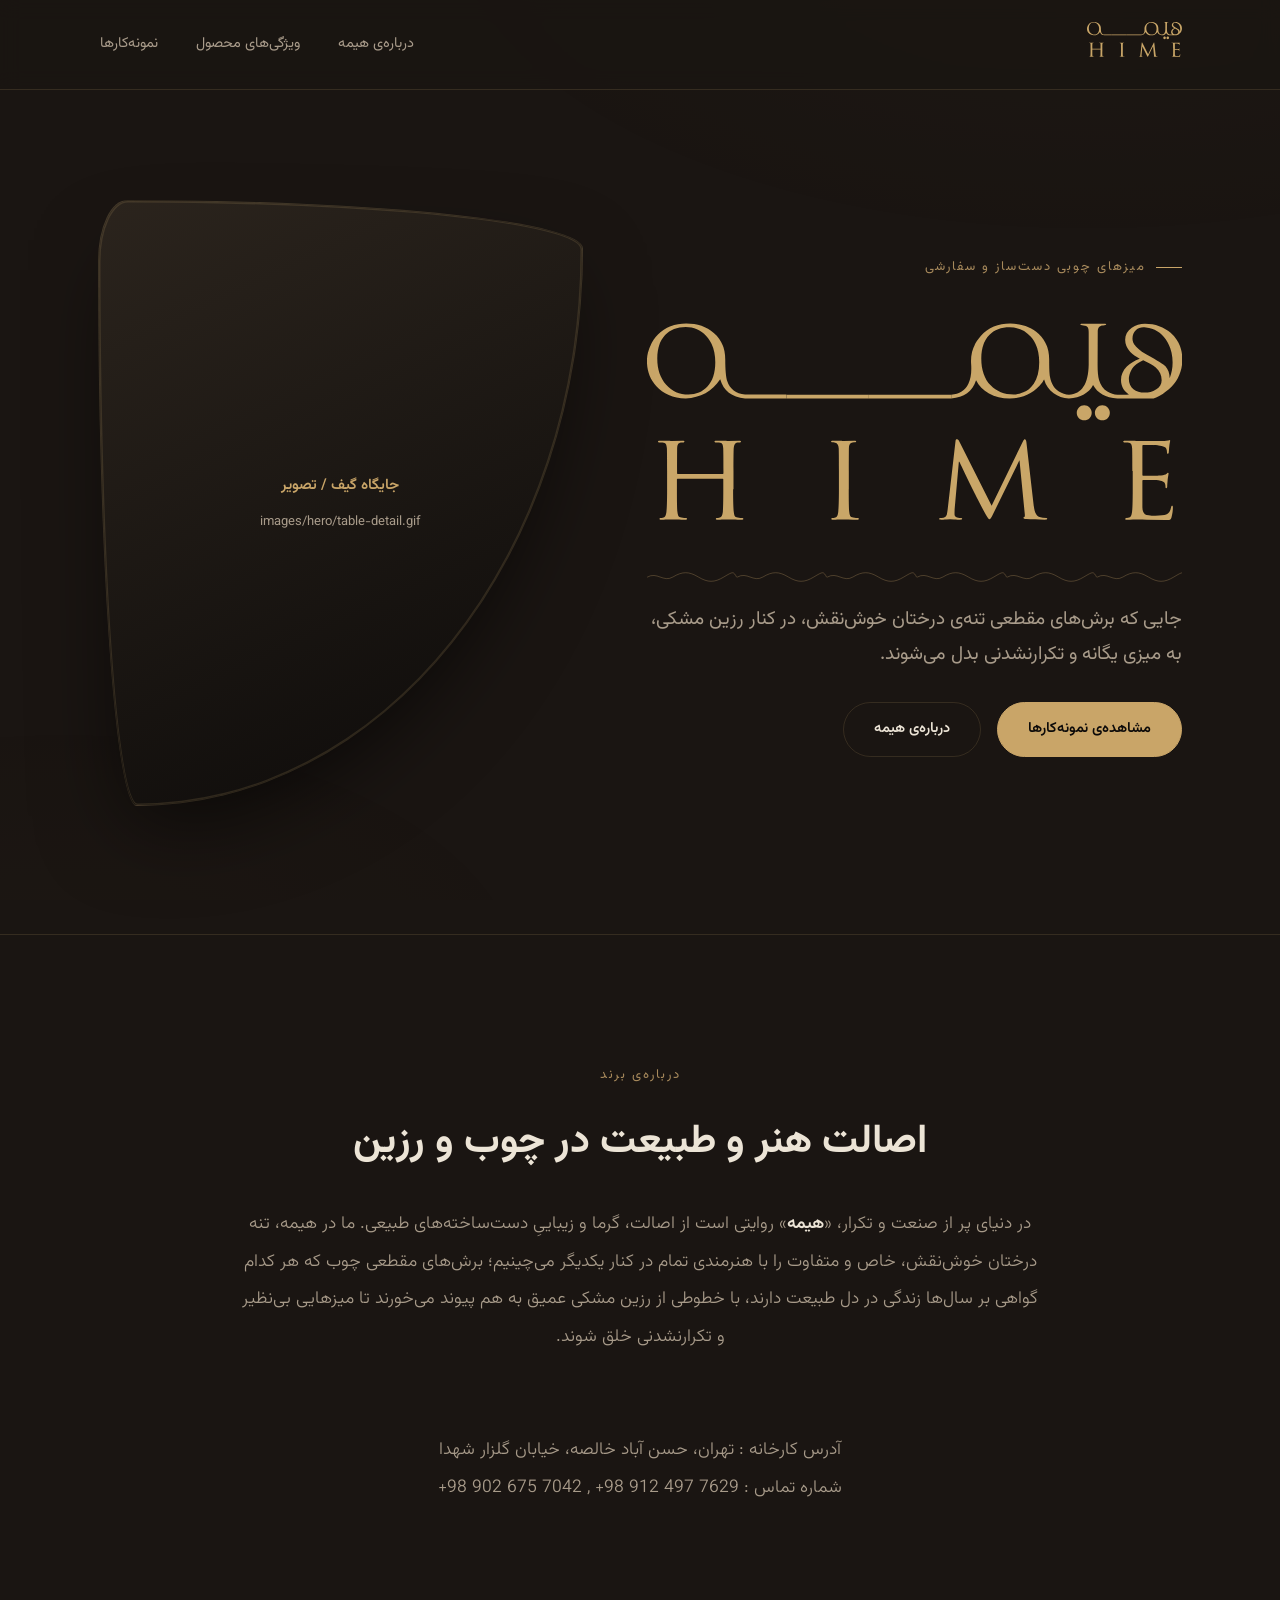
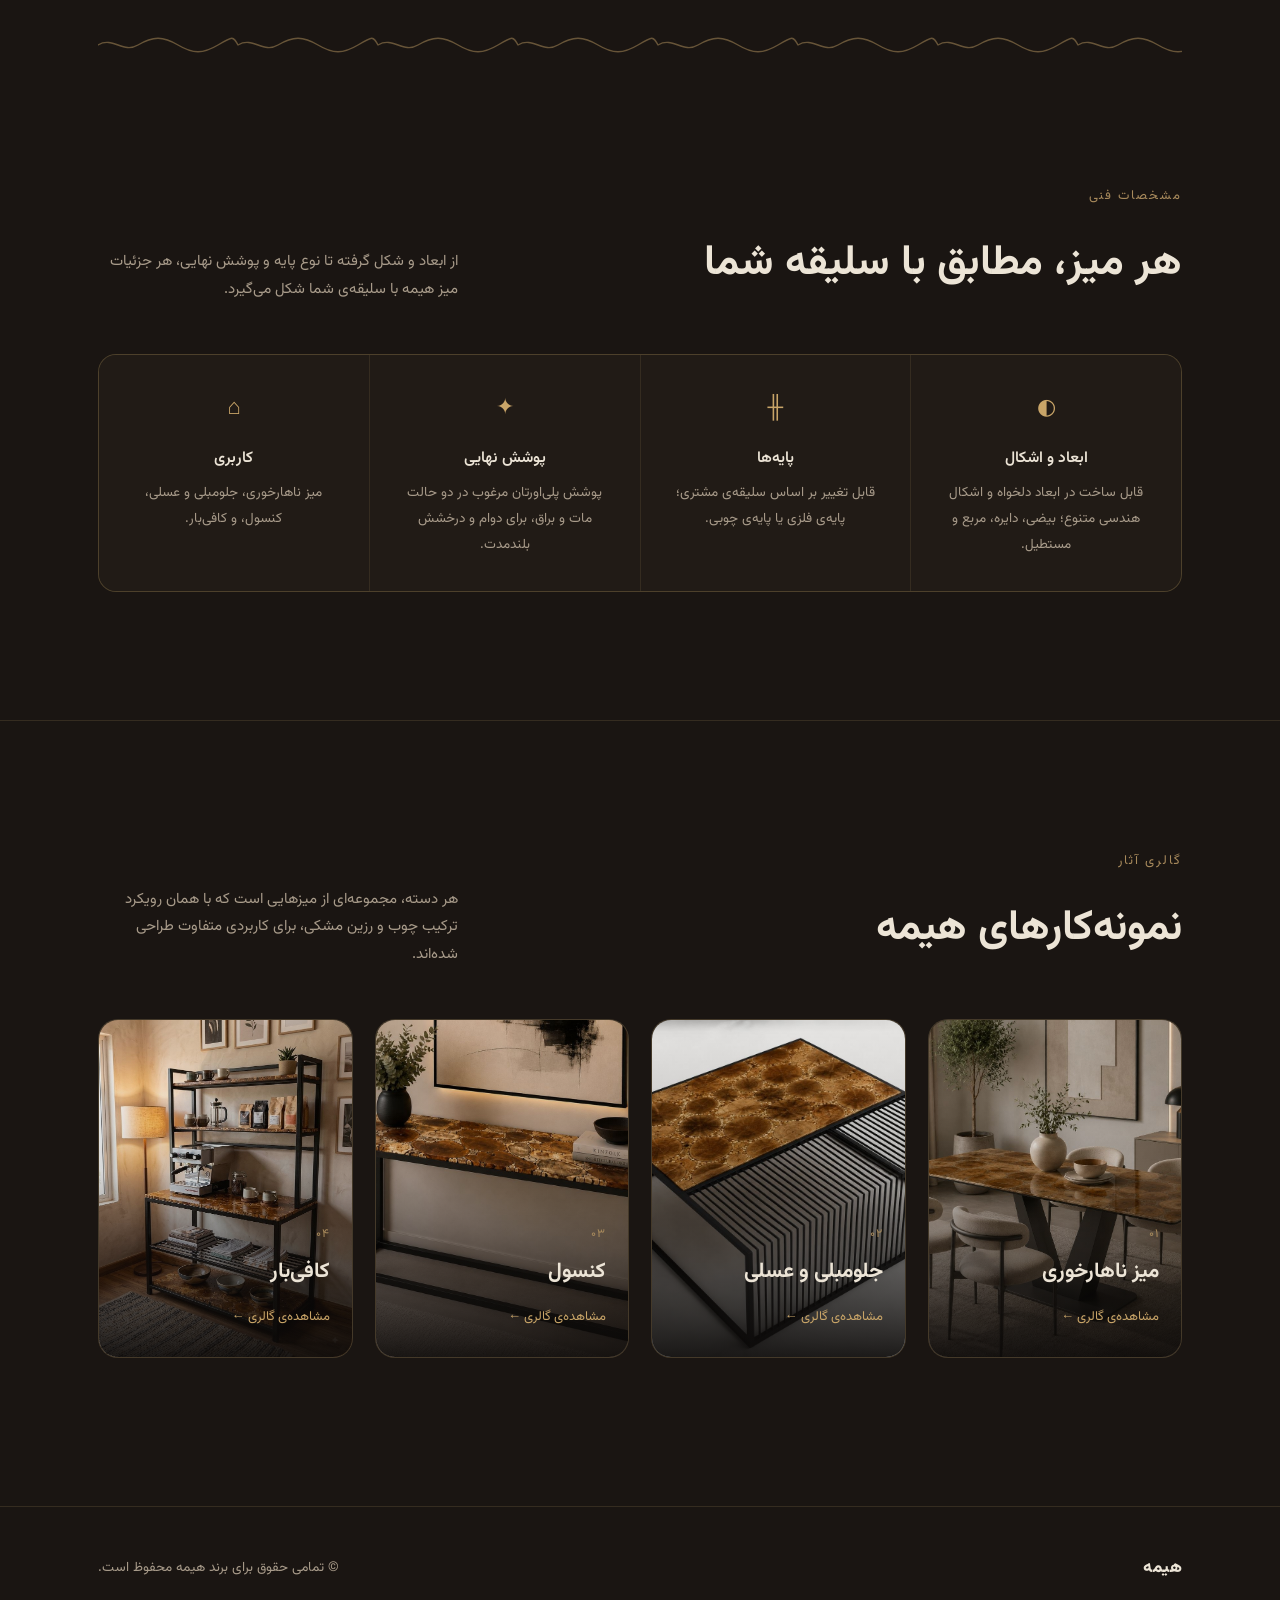
==== commit 0867c177: "Update index.html" ====
--- a/index.html
+++ b/index.html
@@ -137,7 +137,7 @@
         پیوند می‌خورند تا میزهایی بی‌نظیر و تکرارنشدنی خلق شوند.
         <br><br><br>
 آدرس کارخانه : تهران، حسن آباد خالصه، خیابان گلزار شهدا  <br>
-شماره تماس : 09124977629،09026757042
+شماره تماس : <a dir="ltr" href="tel:+989124977629">+98 912 497 7629</a> , <a dir="ltr" href="tel:+989026757042">+98 902 675 7042</a>
       </p>
     </div>
   </section>
--- a/style.css
+++ b/style.css
@@ -573,6 +573,7 @@
 @media (max-width: 680px){
   .nav-links{
     position:fixed;
+     height: fit-content;
     inset: 68px 0 0 0;
     background: rgba(20,16,13,0.98);
     backdrop-filter: blur(10px);
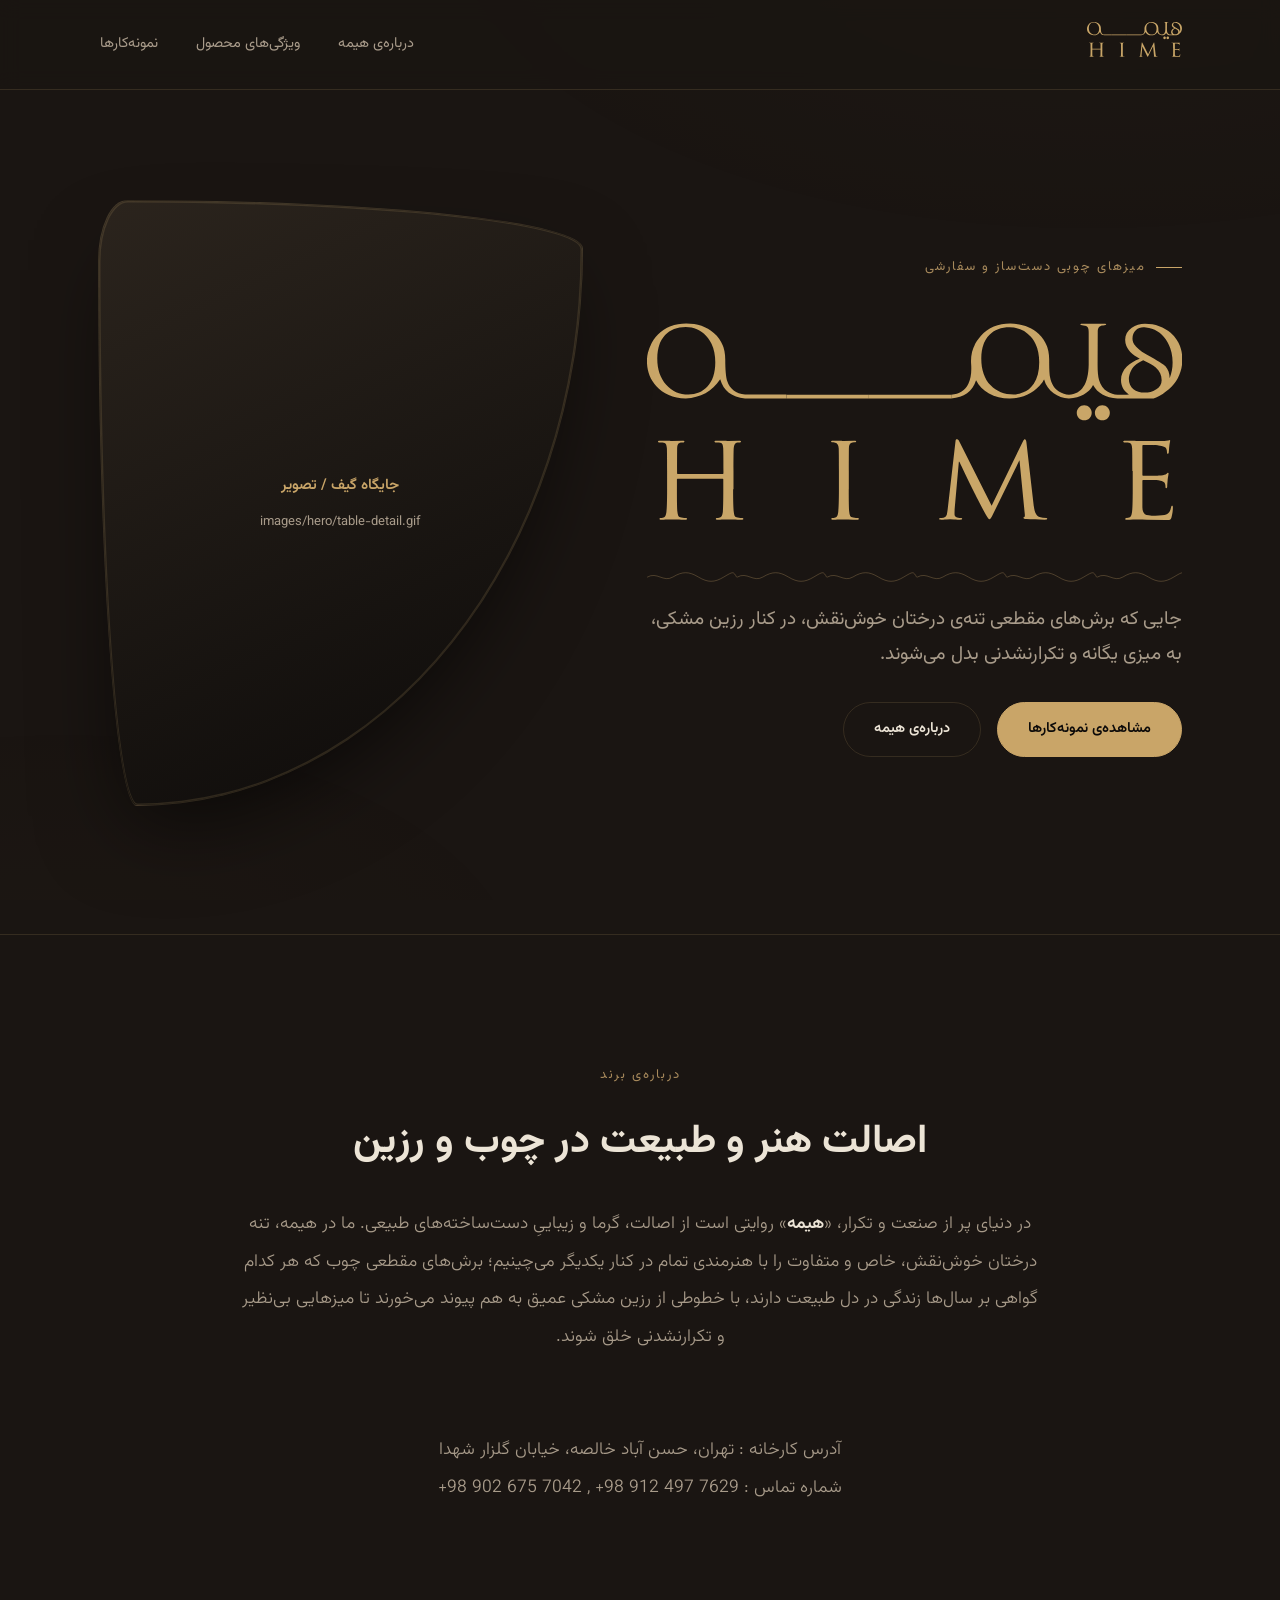
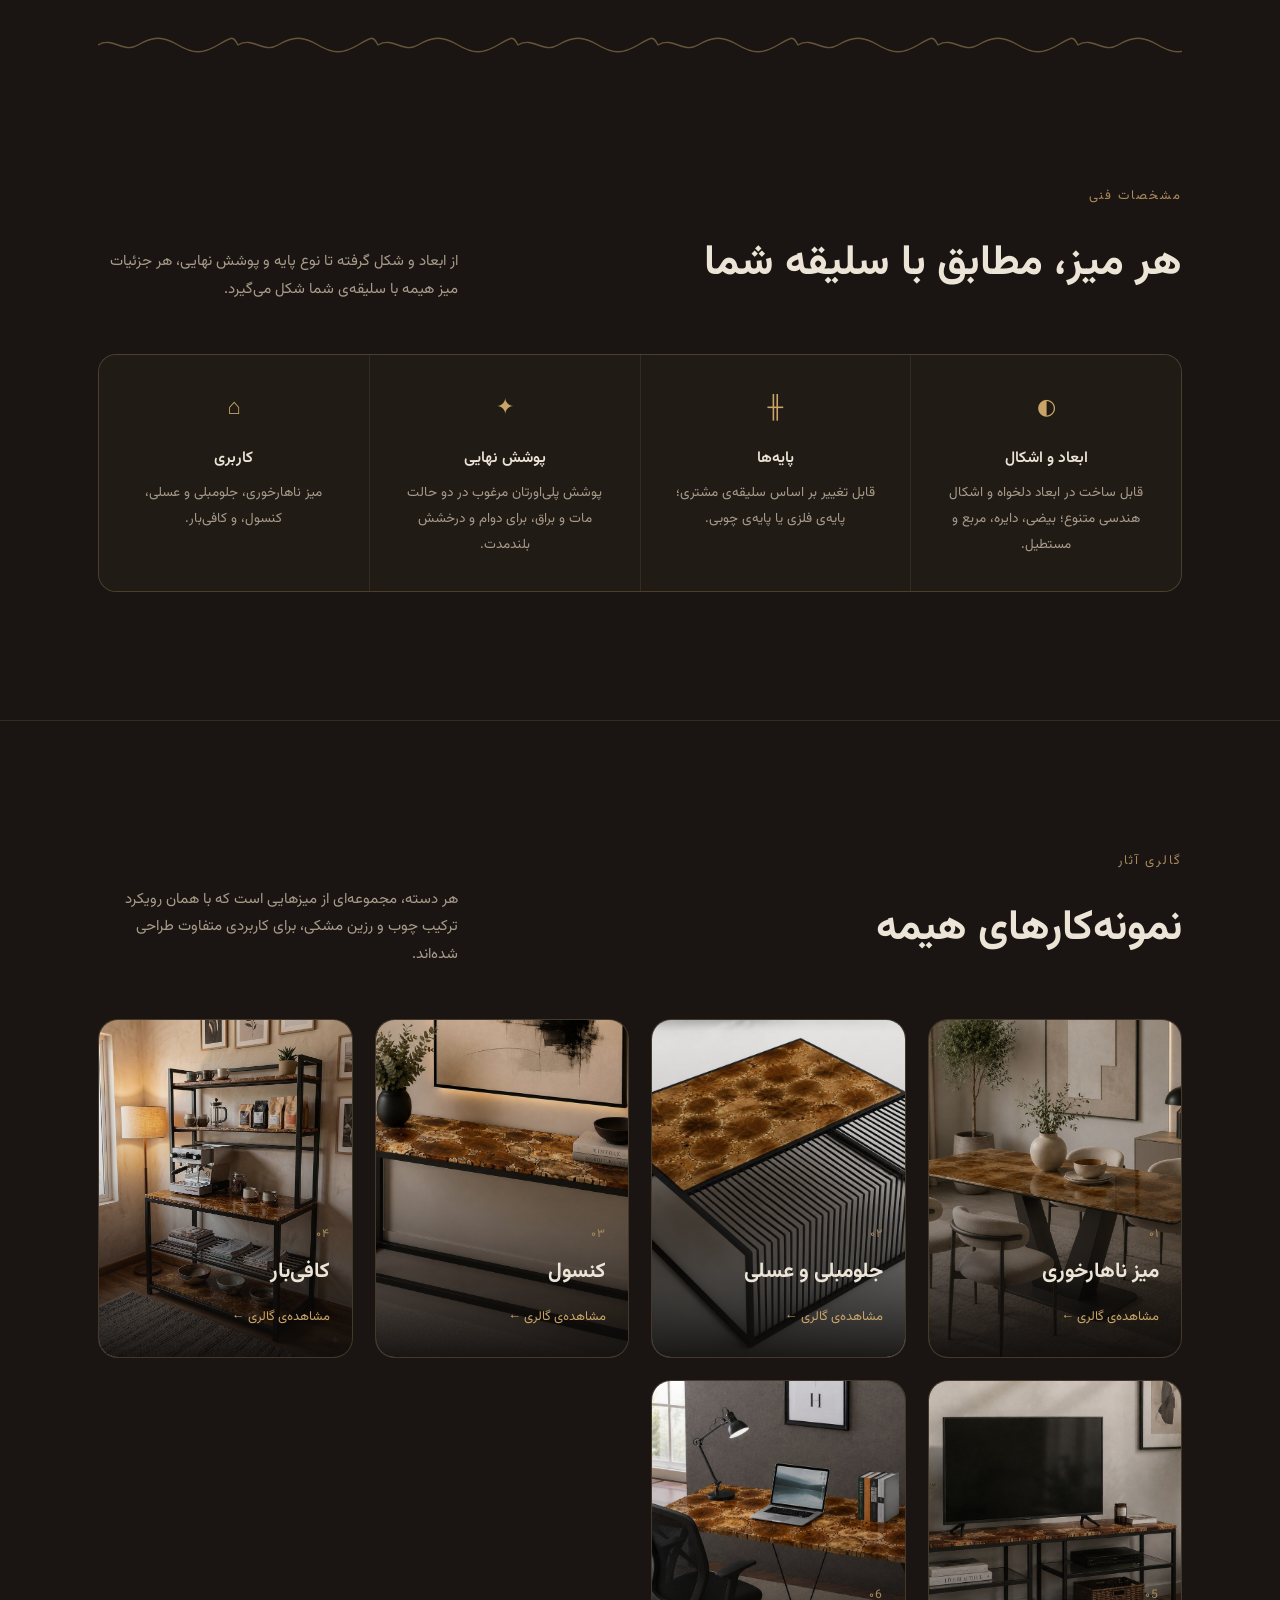
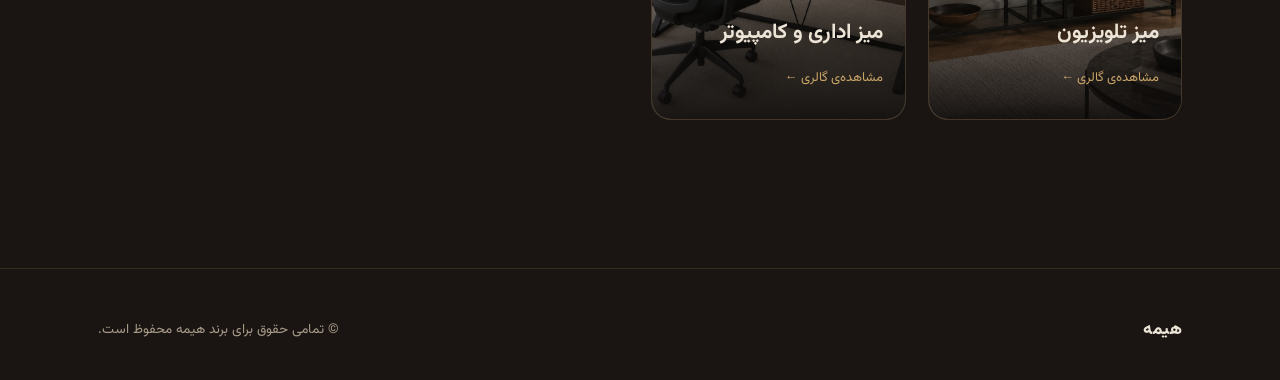
==== commit 5093ca50: "Add files via upload" ====
--- a/index.html
+++ b/index.html
@@ -247,6 +247,31 @@
           </div>
         </a>
 
+        <a href="tv.html" class="collection-card">
+          <div class="cc-media">
+            <img src="images/tv/1.jpg" alt="میز تلویزیون هیمه"
+                 onerror="this.style.display='none';">
+          </div>
+          <div class="cc-overlay"></div>
+          <div class="cc-content">
+            <span class="cc-index">۰5</span>
+            <h3>میز تلویزیون</h3>
+            <span class="cc-link">مشاهده‌ی گالری ←</span>
+          </div>
+        </a>
+
+        <a href="computer.html" class="collection-card">
+          <div class="cc-media">
+            <img src="images/computer/1.jpg" alt="میز اداری و کامپیوتر هیمه"
+                 onerror="this.style.display='none';">
+          </div>
+          <div class="cc-overlay"></div>
+          <div class="cc-content">
+            <span class="cc-index">۰6</span>
+            <h3>میز اداری و کامپیوتر</h3>
+            <span class="cc-link">مشاهده‌ی گالری ←</span>
+          </div>
+        </a>
       </div>
     </div>
   </section>
